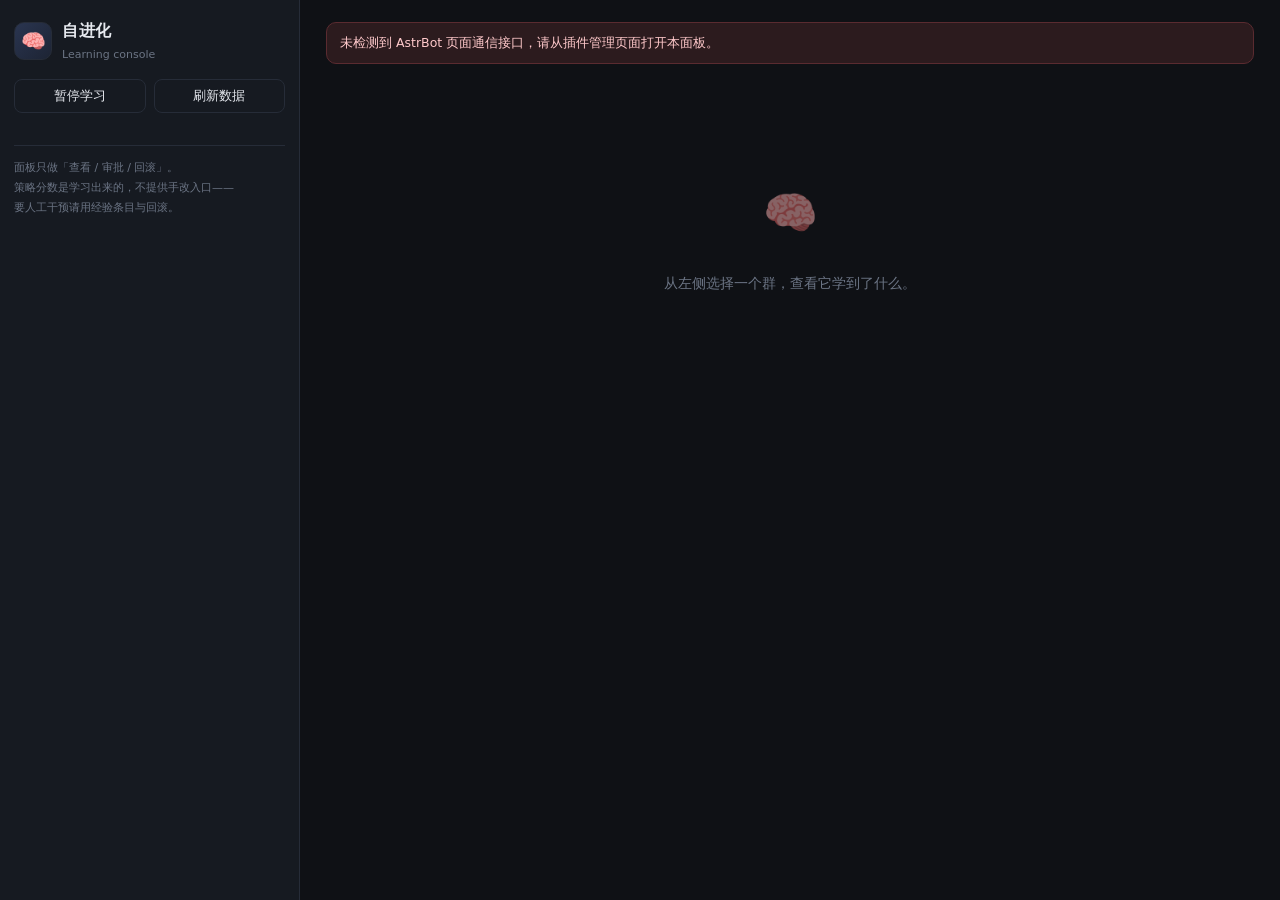
==== pages/settings/index.html @ d05d9d5a "feat(v0.3.0): 配置面板 —— 阶段三 把学习过程变成看得见、管得住的东西。五个页签： - 学到的倾向：每维度逐档分数条形图、被选中次数、当前档位、是否因证据不足回退   基线，并显示**" ====
<!DOCTYPE html>
<html lang="zh-CN">
<head>
  <meta charset="UTF-8">
  <meta name="viewport" content="width=device-width, initial-scale=1.0">
  <title>自进化 · 控制台</title>
  <link rel="stylesheet" href="style.css">
</head>
<body>
  <div class="app">
    <aside class="sidebar">
      <div class="brand">
        <div class="brand-mark">🧠</div>
        <div class="brand-text">
          <h1>自进化</h1>
          <p>Learning console <span id="versionBadge" class="badge" hidden></span></p>
        </div>
      </div>

      <div class="switch-row">
        <button id="btnPause" class="btn ghost wide">暂停学习</button>
        <button id="btnReload" class="btn ghost wide">刷新数据</button>
      </div>

      <div id="groupList" class="group-list"></div>
      <p class="sidebar-foot">
        面板只做「查看 / 审批 / 回滚」。<br>
        策略分数是学习出来的，不提供手改入口——<br>
        要人工干预请用经验条目与回滚。
      </p>
    </aside>

    <main class="main">
      <div id="error" class="alert error" hidden></div>
      <div id="content" class="content">
        <div class="placeholder">
          <div class="placeholder-icon">🧠</div>
          <p>从左侧选择一个群，查看它学到了什么。</p>
        </div>
      </div>
    </main>
  </div>
  <script src="app.js"></script>
</body>
</html>
---- pages/settings/style.css ----
/* 自进化 · 控制台样式
 * 暗色、低对比、信息密度优先：这个面板是用来「审阅学习结果」的，不是展示页。 */

:root {
  --bg: #0f1115;
  --bg-soft: #161a21;
  --bg-card: #1b202a;
  --line: #262c38;
  --fg: #e6e9ef;
  --fg-dim: #9aa4b2;
  --fg-faint: #6b7484;
  --accent: #6aa9ff;
  --ok: #48c78e;
  --warn: #f0a94c;
  --danger: #f2777a;
  --radius: 10px;
}

* { box-sizing: border-box; }

html, body {
  margin: 0;
  height: 100%;
  background: var(--bg);
  color: var(--fg);
  font: 14px/1.6 -apple-system, "Segoe UI", "Microsoft YaHei", system-ui, sans-serif;
}

.app { display: flex; height: 100vh; overflow: hidden; }

/* ---------------- 侧栏 ---------------- */
.sidebar {
  width: 300px;
  flex: 0 0 300px;
  background: var(--bg-soft);
  border-right: 1px solid var(--line);
  padding: 18px 14px;
  overflow-y: auto;
}

.brand { display: flex; gap: 10px; align-items: center; margin-bottom: 16px; }
.brand-mark {
  width: 38px; height: 38px; border-radius: 10px;
  display: grid; place-items: center; font-size: 20px;
  background: linear-gradient(135deg, #2a3550, #1d2434);
  border: 1px solid var(--line);
}
.brand-text h1 { margin: 0; font-size: 16px; letter-spacing: .5px; }
.brand-text p { margin: 2px 0 0; font-size: 11px; color: var(--fg-faint); }

.badge {
  display: inline-block; padding: 0 5px; border-radius: 4px;
  background: #223049; color: var(--accent); font-size: 10px;
}

.switch-row { display: flex; gap: 8px; margin-bottom: 14px; }

.group-list { display: flex; flex-direction: column; gap: 6px; }

.group-item {
  text-align: left; cursor: pointer;
  background: var(--bg-card); border: 1px solid var(--line);
  border-radius: var(--radius); padding: 10px 12px; color: var(--fg);
  transition: border-color .15s, background .15s;
}
.group-item:hover { border-color: #37415a; }
.group-item.active { border-color: var(--accent); background: #1d2739; }

.group-line { display: flex; align-items: center; gap: 8px; }
.group-id { font-weight: 600; font-size: 13px; }
.group-stats { display: flex; gap: 10px; margin-top: 4px; font-size: 11px; color: var(--fg-faint); }

.empty-hint { color: var(--fg-faint); font-size: 12px; white-space: pre-line; line-height: 1.8; }
.sidebar-foot {
  margin-top: 18px; padding-top: 12px; border-top: 1px solid var(--line);
  color: var(--fg-faint); font-size: 11px; line-height: 1.8;
}

/* ---------------- 主区 ---------------- */
.main { flex: 1; overflow-y: auto; padding: 22px 26px; }
.content { max-width: 980px; }

.placeholder { display: grid; place-items: center; gap: 10px; padding: 100px 0; color: var(--fg-faint); }
.placeholder-icon { font-size: 44px; opacity: .5; }

.panel-head {
  display: flex; align-items: flex-start; justify-content: space-between;
  gap: 16px; margin-bottom: 14px;
}
.panel-head h2 { margin: 0; font-size: 20px; }
.panel-head .sub { margin: 4px 0 0; color: var(--fg-dim); font-size: 12px; }

/* ---------------- 按钮 ---------------- */
.btn {
  cursor: pointer; border-radius: 8px; padding: 7px 13px; font-size: 13px;
  background: var(--bg-card); color: var(--fg); border: 1px solid var(--line);
  transition: border-color .15s, background .15s, opacity .15s;
}
.btn:hover:not(:disabled) { border-color: #3d4760; }
.btn:disabled { opacity: .5; cursor: not-allowed; }
.btn.primary { background: #22355a; border-color: #33507f; color: #cfe0ff; }
.btn.danger { color: var(--danger); }
.btn.tiny { padding: 3px 9px; font-size: 12px; border-radius: 6px; }
.btn.ghost { background: transparent; }
.btn.wide { flex: 1; }

/* ---------------- 提示条 ---------------- */
.alert {
  border-radius: var(--radius); padding: 10px 13px; font-size: 12.5px;
  margin-bottom: 14px; white-space: pre-line;
}
.alert.error { background: #2c1b1e; border: 1px solid #5a2b30; color: #ffc9cb; }
.alert.info { background: #1b2434; border: 1px solid #2c3d5a; color: #c4d6f2; }

/* ---------------- 标签页 ---------------- */
.tabs { display: flex; gap: 4px; border-bottom: 1px solid var(--line); margin-bottom: 14px; flex-wrap: wrap; }
.tab {
  cursor: pointer; background: transparent; border: 0; border-bottom: 2px solid transparent;
  color: var(--fg-dim); padding: 8px 12px; font-size: 13px;
}
.tab:hover { color: var(--fg); }
.tab.active { color: var(--fg); border-bottom-color: var(--accent); }
.tab-count {
  display: inline-block; margin-left: 6px; padding: 0 5px; border-radius: 8px;
  background: #2a3346; color: var(--fg-dim); font-size: 11px;
}

/* ---------------- 策略维度 ---------------- */
.dims { display: flex; flex-direction: column; gap: 16px; }
.dim { background: var(--bg-card); border: 1px solid var(--line); border-radius: var(--radius); padding: 12px 14px; }
.dim-head { display: flex; align-items: center; gap: 10px; margin-bottom: 10px; }
.cells { display: flex; flex-direction: column; gap: 5px; }
.cell { display: grid; grid-template-columns: 1fr; gap: 2px; }
.cell.weak { opacity: .45; }
.bar-wrap { height: 7px; background: #202634; border-radius: 4px; overflow: hidden; }
.bar { height: 100%; background: linear-gradient(90deg, #3f6ea8, var(--accent)); border-radius: 4px; }
.bar.neg { background: linear-gradient(90deg, #8a3f45, var(--danger)); }
.cell.chosen .bar-wrap { box-shadow: 0 0 0 1px var(--ok) inset; }
.cell-label { display: flex; justify-content: space-between; font-size: 11.5px; color: var(--fg-dim); }
.cell.chosen .cell-label { color: var(--ok); }
.cell.base .cell-label span:first-child::after { content: "（基线）"; color: var(--fg-faint); }
.cell-pulls { color: var(--fg-faint); }
.hint { margin: 10px 0 0; font-size: 11.5px; color: var(--fg-dim); }
.foot-note { color: var(--fg-faint); font-size: 11.5px; line-height: 1.8; }

/* ---------------- 卡片 ---------------- */
.card {
  background: var(--bg-card); border: 1px solid var(--line);
  border-radius: var(--radius); padding: 12px 14px; margin-bottom: 9px;
}
.card.dead { opacity: .55; }
.card.pending { border-color: #3a4a6b; }
.card-head { display: flex; align-items: center; gap: 8px; margin-bottom: 6px; flex-wrap: wrap; }
.card-body { margin: 0; font-size: 13.5px; }
.card-meta { margin: 4px 0 0; font-size: 11.5px; color: var(--fg-faint); }
.card-meta.dim { color: var(--fg-faint); opacity: .8; }
.grow { flex: 1; }
.row-actions { display: flex; gap: 8px; margin-bottom: 10px; }

.tag {
  display: inline-block; padding: 1px 7px; border-radius: 5px; font-size: 11px;
  background: #232b3a; color: var(--fg-dim);
}
.tag.ok { background: #1c3a2e; color: var(--ok); }
.tag.warn { background: #3a2f1c; color: var(--warn); }
.signal { font-size: 15px; }
.signal.pos { filter: none; }
.signal.neg { filter: none; }

@media (max-width: 760px) {
  .app { flex-direction: column; }
  .sidebar { width: 100%; flex: none; max-height: 44vh; }
}
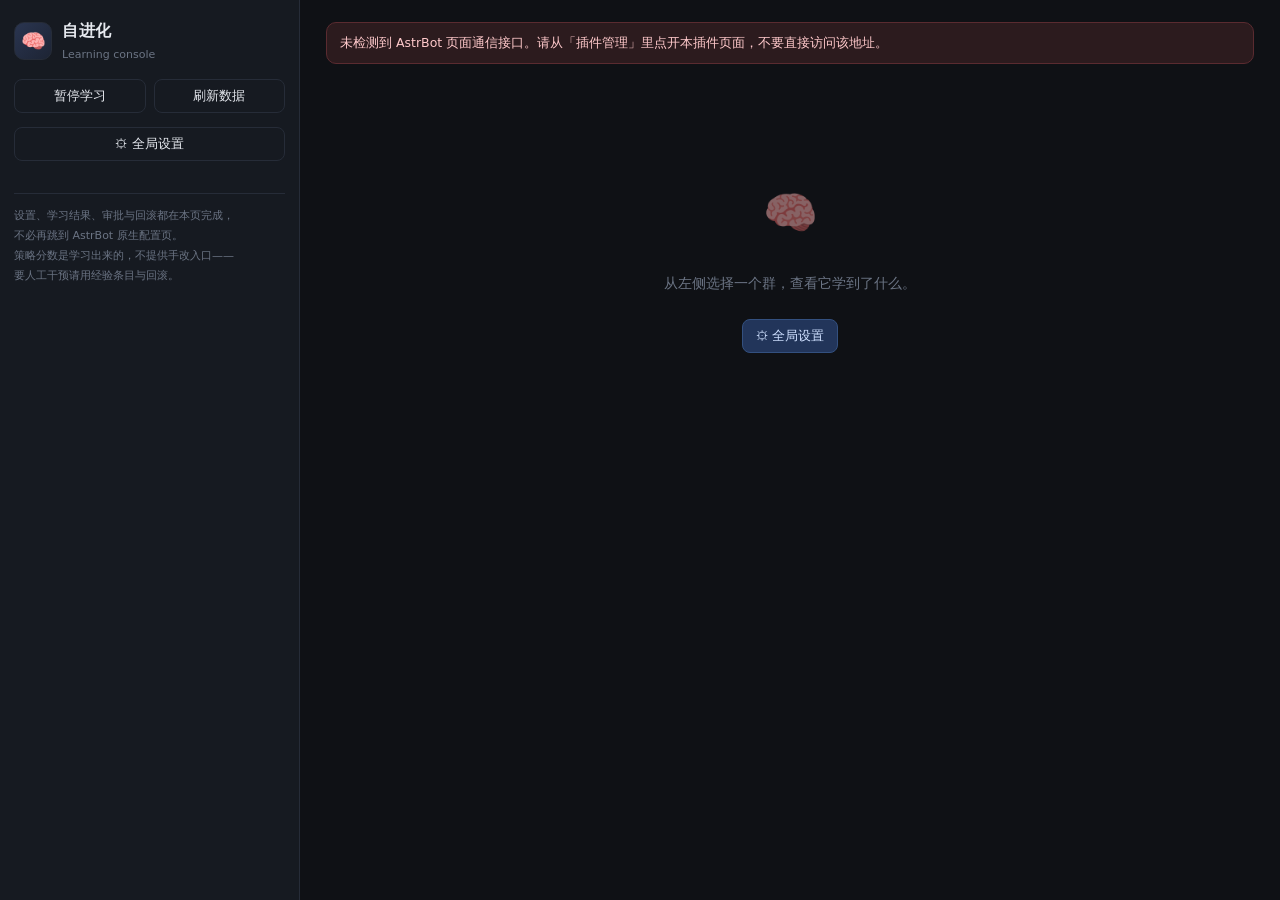
==== commit 90567edc: "feat(v0.4.0): 设置并入面板（不必再跳原生配置页）+ 注入预览 用户反馈：面板看学习结果、原生配置页改参数，来回跳很麻烦。  一、面板内「全局设置」 - 表单由 _conf_schema." ====
--- a/pages/settings/index.html
+++ b/pages/settings/index.html
@@ -21,10 +21,14 @@
         <button id="btnPause" class="btn ghost wide">暂停学习</button>
         <button id="btnReload" class="btn ghost wide">刷新数据</button>
       </div>
+      <div class="switch-row">
+        <button id="btnSettings" class="btn ghost wide">⚙ 全局设置</button>
+      </div>
 
       <div id="groupList" class="group-list"></div>
       <p class="sidebar-foot">
-        面板只做「查看 / 审批 / 回滚」。<br>
+        设置、学习结果、审批与回滚都在本页完成，<br>
+        不必再跳到 AstrBot 原生配置页。<br>
         策略分数是学习出来的，不提供手改入口——<br>
         要人工干预请用经验条目与回滚。
       </p>
--- a/pages/settings/style.css
+++ b/pages/settings/style.css
@@ -167,7 +167,56 @@
 .signal.pos { filter: none; }
 .signal.neg { filter: none; }
 
+/* ---------------- 全局设置表单 ---------------- */
+.preset-grid { display: grid; grid-template-columns: repeat(auto-fit, minmax(180px, 1fr)); gap: 9px; }
+.preset {
+  text-align: left; cursor: pointer; padding: 11px 13px; border-radius: 9px;
+  background: #18202e; border: 1px solid var(--line); color: var(--fg);
+  display: flex; flex-direction: column; gap: 4px; transition: .15s;
+}
+.preset:hover { border-color: #3d4760; transform: translateY(-1px); }
+.preset strong { font-size: 13.5px; }
+.preset span { font-size: 11.5px; color: var(--faint); line-height: 1.6; }
+
+.fields { display: flex; flex-direction: column; gap: 3px; }
+.field { padding: 9px 11px; border-radius: 8px; border: 1px solid transparent; }
+.field.dirty { background: #1b2434; border-color: #33507f; }
+.field-head { display: flex; align-items: center; gap: 8px; flex-wrap: wrap; }
+.field-head strong { font-size: 13.5px; }
+.field-head .key {
+  font-size: 11px; background: #1e2634; border: 1px solid var(--line);
+  color: var(--faint); padding: 0 5px; border-radius: 4px;
+}
+.field-input { margin-top: 6px; }
+.input {
+  width: 100%; max-width: 320px; background: #10161f; color: var(--fg);
+  border: 1px solid var(--line); border-radius: 7px; padding: 6px 9px; font-size: 13px;
+  font-family: inherit;
+}
+.input:focus { outline: none; border-color: var(--accent); }
+select.input { cursor: pointer; }
+.switch { display: inline-flex; align-items: center; gap: 8px; cursor: pointer; font-size: 13px; }
+.switch input { width: 16px; height: 16px; accent-color: var(--accent); cursor: pointer; }
+
+.sticky-actions {
+  position: sticky; bottom: 0; display: flex; align-items: center; gap: 9px;
+  margin-top: 14px; padding: 11px 13px; border-radius: 10px;
+  background: rgba(15, 20, 28, .94); border: 1px solid var(--line);
+  backdrop-filter: blur(8px);
+}
+
+/* ---------------- 注入预览 ---------------- */
+.preview-controls { display: flex; gap: 8px; margin: 10px 0; flex-wrap: wrap; }
+.preview-controls .input { max-width: 220px; }
+.preview-box {
+  background: #0e141d; border: 1px solid var(--line); border-radius: 8px;
+  padding: 12px; margin: 10px 0 0; font-size: 12.5px; line-height: 1.75;
+  white-space: pre-wrap; word-break: break-word; color: #c9d8ef;
+  max-height: 320px; overflow-y: auto;
+}
+
 @media (max-width: 760px) {
   .app { flex-direction: column; }
   .sidebar { width: 100%; flex: none; max-height: 44vh; }
-}
+  .input { max-width: 100%; }
+}
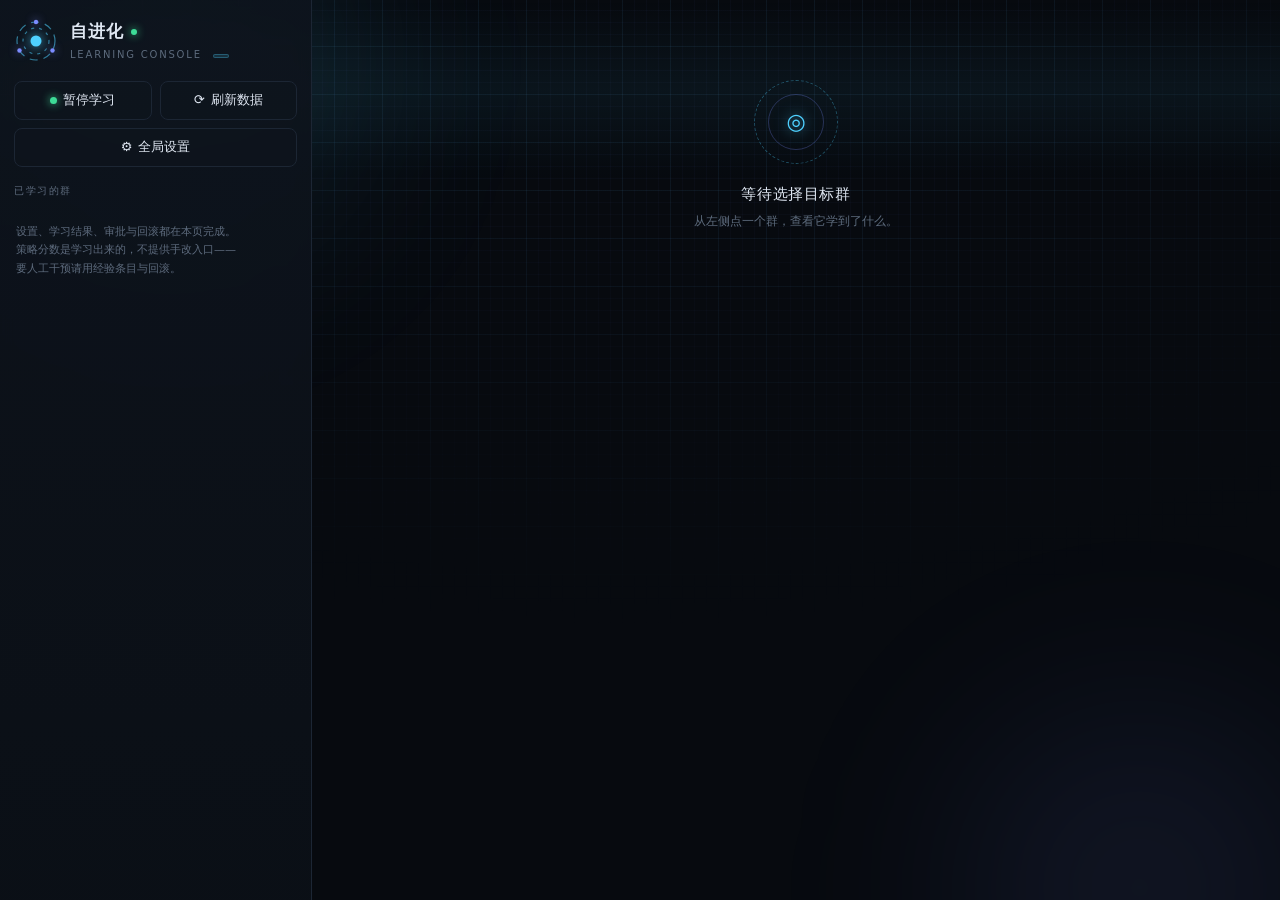
==== commit 541bfff5: "feat(v0.7.0): 面板重做（科技感 + 动效 + 可拖滑杆）；每群可单独设人设 一、面板视觉重做  原来的面板是"能用但很素"的暗色列表。这次换成深空 + 冷光的取向：  - 背景网格（双档" ====
--- a/pages/settings/index.html
+++ b/pages/settings/index.html
@@ -7,28 +7,51 @@
   <link rel="stylesheet" href="style.css">
 </head>
 <body>
+  <!-- 视觉层：网格 + 光晕 + 扫描线，纯装饰，不接收事件 -->
+  <div class="fx" aria-hidden="true">
+    <div class="fx-grid"></div>
+    <div class="fx-glow fx-glow-a"></div>
+    <div class="fx-glow fx-glow-b"></div>
+    <div class="fx-scan"></div>
+  </div>
+
   <div class="app">
     <aside class="sidebar">
       <div class="brand">
-        <div class="brand-mark">🧠</div>
+        <div class="brand-mark" aria-hidden="true">
+          <svg viewBox="0 0 44 44" width="44" height="44">
+            <circle class="ring ring-out" cx="22" cy="22" r="19" />
+            <circle class="ring ring-mid" cx="22" cy="22" r="13" />
+            <circle class="core" cx="22" cy="22" r="5.5" />
+            <circle class="node n1" cx="22" cy="3" r="2.2" />
+            <circle class="node n2" cx="38.5" cy="31.5" r="2.2" />
+            <circle class="node n3" cx="5.5" cy="31.5" r="2.2" />
+          </svg>
+        </div>
         <div class="brand-text">
-          <h1>自进化</h1>
-          <p>Learning console <span id="versionBadge" class="badge" hidden></span></p>
+          <h1>自进化<span class="brand-dot"></span></h1>
+          <p>LEARNING CONSOLE <span id="versionBadge" class="badge" hidden></span></p>
         </div>
       </div>
 
-      <div class="switch-row">
-        <button id="btnPause" class="btn ghost wide">暂停学习</button>
-        <button id="btnReload" class="btn ghost wide">刷新数据</button>
+      <div class="ctrl-row">
+        <button id="btnPause" class="btn ghost wide">
+          <span class="btn-dot"></span><span class="btn-label">暂停学习</span>
+        </button>
+        <button id="btnReload" class="btn ghost wide">
+          <span class="btn-ico">⟳</span><span class="btn-label">刷新数据</span>
+        </button>
       </div>
-      <div class="switch-row">
-        <button id="btnSettings" class="btn ghost wide">⚙ 全局设置</button>
+      <div class="ctrl-row">
+        <button id="btnSettings" class="btn ghost wide">
+          <span class="btn-ico">⚙</span><span class="btn-label">全局设置</span>
+        </button>
       </div>
 
+      <div class="side-label">已学习的群</div>
       <div id="groupList" class="group-list"></div>
       <p class="sidebar-foot">
-        设置、学习结果、审批与回滚都在本页完成，<br>
-        不必再跳到 AstrBot 原生配置页。<br>
+        设置、学习结果、审批与回滚都在本页完成。<br>
         策略分数是学习出来的，不提供手改入口——<br>
         要人工干预请用经验条目与回滚。
       </p>
@@ -38,8 +61,13 @@
       <div id="error" class="alert error" hidden></div>
       <div id="content" class="content">
         <div class="placeholder">
-          <div class="placeholder-icon">🧠</div>
-          <p>从左侧选择一个群，查看它学到了什么。</p>
+          <div class="placeholder-mark" aria-hidden="true">
+            <span class="pm-ring"></span>
+            <span class="pm-ring pm-ring-2"></span>
+            <span class="pm-core">◎</span>
+          </div>
+          <p class="placeholder-title">等待选择目标群</p>
+          <p class="placeholder-hint">从左侧点一个群，查看它学到了什么。</p>
         </div>
       </div>
     </main>
--- a/pages/settings/style.css
+++ b/pages/settings/style.css
@@ -1,19 +1,35 @@
 /* 自进化 · 控制台样式
- * 暗色、低对比、信息密度优先：这个面板是用来「审阅学习结果」的，不是展示页。 */
+ *
+ * 视觉取向：深空 + 冷光。面板用来审阅学习结果，所以信息密度优先，
+ * 装饰只做「氛围」——网格、光晕、扫描线都是纯 CSS，且全部可被
+ * prefers-reduced-motion 关掉。
+ *
+ * 兼容性：AstrBot 的面板跑在受限 iframe 里，不使用任何需要宿主授权的特性，
+ * 也不依赖外部字体/图片（离线可用）。 */
 
 :root {
-  --bg: #0f1115;
-  --bg-soft: #161a21;
-  --bg-card: #1b202a;
-  --line: #262c38;
-  --fg: #e6e9ef;
-  --fg-dim: #9aa4b2;
-  --fg-faint: #6b7484;
-  --accent: #6aa9ff;
-  --ok: #48c78e;
-  --warn: #f0a94c;
-  --danger: #f2777a;
-  --radius: 10px;
+  --bg: #070a0f;
+  --bg-soft: #0b1017;
+  --bg-card: #0e141d;
+  --bg-card-2: #121a25;
+  --line: #1c2634;
+  --line-soft: #16202c;
+  --fg: #dfe7f2;
+  --fg-dim: #8b9aad;
+  --fg-faint: #5d6b7d;
+
+  --accent: #4fd1ff;
+  --accent-2: #7c8cff;
+  --accent-dim: rgba(79, 209, 255, 0.14);
+  --ok: #3ddc97;
+  --warn: #ffb454;
+  --danger: #ff6b81;
+
+  --radius: 12px;
+  --radius-sm: 8px;
+  --shadow: 0 10px 30px rgba(0, 0, 0, 0.45);
+  --glow: 0 0 0 1px rgba(79, 209, 255, 0.18), 0 0 26px rgba(79, 209, 255, 0.10);
+  --ease: cubic-bezier(0.22, 0.61, 0.36, 1);
 }
 
 * { box-sizing: border-box; }
@@ -24,199 +40,940 @@
   background: var(--bg);
   color: var(--fg);
   font: 14px/1.6 -apple-system, "Segoe UI", "Microsoft YaHei", system-ui, sans-serif;
-}
-
-.app { display: flex; height: 100vh; overflow: hidden; }
-
-/* ---------------- 侧栏 ---------------- */
+  -webkit-font-smoothing: antialiased;
+}
+
+/* ============================ 氛围层 ============================ */
+
+.fx {
+  position: fixed;
+  inset: 0;
+  pointer-events: none;
+  z-index: 0;
+  overflow: hidden;
+}
+
+/* 网格：两档网格叠加，营造纵深 */
+.fx-grid {
+  position: absolute;
+  inset: -2px;
+  background-image:
+    linear-gradient(rgba(79, 209, 255, 0.045) 1px, transparent 1px),
+    linear-gradient(90deg, rgba(79, 209, 255, 0.045) 1px, transparent 1px),
+    linear-gradient(rgba(124, 140, 255, 0.03) 1px, transparent 1px),
+    linear-gradient(90deg, rgba(124, 140, 255, 0.03) 1px, transparent 1px);
+  background-size: 48px 48px, 48px 48px, 12px 12px, 12px 12px;
+  mask-image: radial-gradient(ellipse 90% 70% at 50% 0%, #000 30%, transparent 100%);
+  -webkit-mask-image: radial-gradient(ellipse 90% 70% at 50% 0%, #000 30%, transparent 100%);
+}
+
+/* 两团缓慢呼吸的光晕 */
+.fx-glow {
+  position: absolute;
+  width: 46vw;
+  height: 46vw;
+  border-radius: 50%;
+  filter: blur(90px);
+  opacity: 0.5;
+  will-change: transform, opacity;
+}
+.fx-glow-a {
+  top: -18vw; left: -10vw;
+  background: radial-gradient(circle, rgba(79, 209, 255, 0.30), transparent 65%);
+  animation: drift-a 24s ease-in-out infinite alternate;
+}
+.fx-glow-b {
+  bottom: -22vw; right: -12vw;
+  background: radial-gradient(circle, rgba(124, 140, 255, 0.26), transparent 65%);
+  animation: drift-b 30s ease-in-out infinite alternate;
+}
+
+@keyframes drift-a {
+  from { transform: translate3d(0, 0, 0) scale(1); opacity: 0.42; }
+  to   { transform: translate3d(3vw, 4vh, 0) scale(1.12); opacity: 0.6; }
+}
+@keyframes drift-b {
+  from { transform: translate3d(0, 0, 0) scale(1.06); opacity: 0.36; }
+  to   { transform: translate3d(-3vw, -5vh, 0) scale(1); opacity: 0.55; }
+}
+
+/* 扫描线：一条自上而下循环的光带 */
+.fx-scan {
+  position: absolute;
+  left: 0; right: 0;
+  height: 180px;
+  background: linear-gradient(180deg,
+    transparent, rgba(79, 209, 255, 0.055), transparent);
+  animation: scan 9s linear infinite;
+}
+@keyframes scan {
+  0%   { transform: translateY(-200px); opacity: 0; }
+  12%  { opacity: 1; }
+  88%  { opacity: 1; }
+  100% { transform: translateY(105vh); opacity: 0; }
+}
+
+.app {
+  position: relative;
+  z-index: 1;
+  display: flex;
+  height: 100vh;
+  overflow: hidden;
+}
+
+/* ============================ 侧栏 ============================ */
+
 .sidebar {
-  width: 300px;
-  flex: 0 0 300px;
-  background: var(--bg-soft);
+  width: 312px;
+  flex: 0 0 312px;
+  background: linear-gradient(180deg, rgba(14, 20, 29, 0.92), rgba(11, 16, 23, 0.96));
+  backdrop-filter: blur(8px);
   border-right: 1px solid var(--line);
   padding: 18px 14px;
   overflow-y: auto;
 }
 
-.brand { display: flex; gap: 10px; align-items: center; margin-bottom: 16px; }
-.brand-mark {
-  width: 38px; height: 38px; border-radius: 10px;
-  display: grid; place-items: center; font-size: 20px;
-  background: linear-gradient(135deg, #2a3550, #1d2434);
-  border: 1px solid var(--line);
-}
-.brand-text h1 { margin: 0; font-size: 16px; letter-spacing: .5px; }
-.brand-text p { margin: 2px 0 0; font-size: 11px; color: var(--fg-faint); }
+.brand { display: flex; align-items: center; gap: 12px; margin-bottom: 18px; }
+
+.brand-mark { flex: 0 0 44px; line-height: 0; }
+.brand-mark svg { display: block; overflow: visible; }
+
+.brand-mark .ring {
+  fill: none;
+  stroke: var(--accent);
+  stroke-width: 1.2;
+  opacity: 0.55;
+  transform-origin: 22px 22px;
+}
+.ring-out {
+  stroke-dasharray: 8 6;
+  animation: spin 18s linear infinite;
+}
+.ring-mid {
+  stroke: var(--accent-2);
+  stroke-dasharray: 3 5;
+  opacity: 0.5;
+  animation: spin-rev 12s linear infinite;
+}
+.brand-mark .core {
+  fill: var(--accent);
+  filter: drop-shadow(0 0 6px rgba(79, 209, 255, 0.85));
+  animation: core-pulse 2.6s ease-in-out infinite;
+}
+.brand-mark .node {
+  fill: var(--accent-2);
+  filter: drop-shadow(0 0 4px rgba(124, 140, 255, 0.9));
+}
+.brand-mark .n1 { animation: node-a 6s ease-in-out infinite; }
+.brand-mark .n2 { animation: node-b 7s ease-in-out infinite; }
+.brand-mark .n3 { animation: node-c 8s ease-in-out infinite; }
+
+@keyframes spin { to { transform: rotate(360deg); } }
+@keyframes spin-rev { to { transform: rotate(-360deg); } }
+@keyframes core-pulse {
+  0%, 100% { opacity: 0.75; transform: scale(0.9); transform-origin: 22px 22px; }
+  50%      { opacity: 1;    transform: scale(1.08); transform-origin: 22px 22px; }
+}
+@keyframes node-a { 0%,100% { opacity: .5 } 50% { opacity: 1 } }
+@keyframes node-b { 0%,100% { opacity: .35 } 50% { opacity: .95 } }
+@keyframes node-c { 0%,100% { opacity: .6 } 50% { opacity: .3 } }
+
+.brand-text h1 {
+  margin: 0;
+  font-size: 17px;
+  letter-spacing: 0.06em;
+  font-weight: 600;
+  display: flex;
+  align-items: center;
+  gap: 7px;
+}
+.brand-dot {
+  width: 6px; height: 6px;
+  border-radius: 50%;
+  background: var(--ok);
+  box-shadow: 0 0 8px var(--ok);
+  animation: core-pulse 2s ease-in-out infinite;
+}
+.brand-text p {
+  margin: 2px 0 0;
+  font-size: 10px;
+  letter-spacing: 0.18em;
+  color: var(--fg-faint);
+  text-transform: uppercase;
+}
 
 .badge {
-  display: inline-block; padding: 0 5px; border-radius: 4px;
-  background: #223049; color: var(--accent); font-size: 10px;
-}
-
-.switch-row { display: flex; gap: 8px; margin-bottom: 14px; }
-
-.group-list { display: flex; flex-direction: column; gap: 6px; }
+  display: inline-block;
+  margin-left: 6px;
+  padding: 1px 7px;
+  border-radius: 999px;
+  font-size: 10px;
+  letter-spacing: 0.04em;
+  color: var(--accent);
+  background: var(--accent-dim);
+  border: 1px solid rgba(79, 209, 255, 0.28);
+}
+
+.ctrl-row { display: flex; gap: 8px; margin-bottom: 8px; }
+
+/* ============================ 按钮 ============================ */
+
+.btn {
+  position: relative;
+  font: inherit;
+  font-size: 13px;
+  padding: 8px 14px;
+  border-radius: var(--radius-sm);
+  border: 1px solid var(--line);
+  background: var(--bg-card);
+  color: var(--fg);
+  cursor: pointer;
+  display: inline-flex;
+  align-items: center;
+  justify-content: center;
+  gap: 6px;
+  overflow: hidden;
+  transition: border-color 0.18s var(--ease), background 0.18s var(--ease),
+              transform 0.12s var(--ease), box-shadow 0.18s var(--ease);
+}
+.btn.wide { width: 100%; }
+
+/* 悬停时从左侧扫过的高光 */
+.btn::after {
+  content: "";
+  position: absolute;
+  inset: 0;
+  background: linear-gradient(90deg, transparent, rgba(79, 209, 255, 0.16), transparent);
+  transform: translateX(-110%);
+  transition: transform 0.45s var(--ease);
+}
+.btn:hover {
+  border-color: rgba(79, 209, 255, 0.42);
+  background: var(--bg-card-2);
+  box-shadow: 0 0 18px rgba(79, 209, 255, 0.12);
+}
+.btn:hover::after { transform: translateX(110%); }
+.btn:active { transform: translateY(1px) scale(0.995); }
+.btn:focus-visible { outline: 2px solid rgba(79, 209, 255, 0.6); outline-offset: 2px; }
+.btn:disabled { opacity: 0.45; cursor: not-allowed; }
+.btn:disabled::after { display: none; }
+
+.btn.ghost { background: rgba(14, 20, 29, 0.6); }
+.btn.primary {
+  border-color: rgba(79, 209, 255, 0.5);
+  background: linear-gradient(180deg, rgba(79, 209, 255, 0.18), rgba(79, 209, 255, 0.08));
+  color: #eaf7ff;
+}
+.btn.danger { border-color: rgba(255, 107, 129, 0.45); color: #ffd7dd; }
+.btn.danger:hover { border-color: rgba(255, 107, 129, 0.7); box-shadow: 0 0 18px rgba(255, 107, 129, 0.16); }
+
+/* 忙碌态：按钮内旋转的小圈 */
+.btn.busy { pointer-events: none; opacity: 0.75; }
+.btn.busy .btn-ico {
+  display: inline-block;
+  animation: spin 0.9s linear infinite;
+}
+
+.btn-dot {
+  width: 7px; height: 7px;
+  border-radius: 50%;
+  background: var(--ok);
+  box-shadow: 0 0 8px var(--ok);
+  flex: 0 0 auto;
+}
+.btn.paused .btn-dot { background: var(--warn); box-shadow: 0 0 8px var(--warn); }
+.btn.paused .btn-label { color: var(--warn); }
+
+/* ============================ 群列表 ============================ */
+
+.side-label {
+  margin: 16px 0 8px;
+  font-size: 10px;
+  letter-spacing: 0.16em;
+  text-transform: uppercase;
+  color: var(--fg-faint);
+}
+
+.group-list { display: flex; flex-direction: column; gap: 8px; }
 
 .group-item {
-  text-align: left; cursor: pointer;
-  background: var(--bg-card); border: 1px solid var(--line);
-  border-radius: var(--radius); padding: 10px 12px; color: var(--fg);
-  transition: border-color .15s, background .15s;
-}
-.group-item:hover { border-color: #37415a; }
-.group-item.active { border-color: var(--accent); background: #1d2739; }
-
-.group-line { display: flex; align-items: center; gap: 8px; }
-.group-id { font-weight: 600; font-size: 13px; }
-.group-stats { display: flex; gap: 10px; margin-top: 4px; font-size: 11px; color: var(--fg-faint); }
-
-.empty-hint { color: var(--fg-faint); font-size: 12px; white-space: pre-line; line-height: 1.8; }
+  position: relative;
+  display: flex;
+  align-items: stretch;
+  gap: 4px;
+  border-radius: var(--radius-sm);
+  border: 1px solid var(--line);
+  background: rgba(14, 20, 29, 0.72);
+  overflow: hidden;
+  transition: border-color 0.18s var(--ease), transform 0.14s var(--ease),
+              box-shadow 0.2s var(--ease);
+  animation: rise 0.32s var(--ease) both;
+}
+.group-item:hover {
+  border-color: rgba(79, 209, 255, 0.38);
+  transform: translateX(2px);
+  box-shadow: 0 4px 18px rgba(0, 0, 0, 0.35);
+}
+/* 当前选中：左侧一条发光竖线 + 底色 */
+.group-item.active {
+  border-color: rgba(79, 209, 255, 0.55);
+  background: linear-gradient(90deg, rgba(79, 209, 255, 0.12), rgba(14, 20, 29, 0.8));
+}
+.group-item.active::before {
+  content: "";
+  position: absolute;
+  left: 0; top: 0; bottom: 0;
+  width: 2px;
+  background: linear-gradient(180deg, transparent, var(--accent), transparent);
+  animation: bar-breathe 2.4s ease-in-out infinite;
+}
+@keyframes bar-breathe { 0%,100% { opacity: .5 } 50% { opacity: 1 } }
+
+@keyframes rise {
+  from { opacity: 0; transform: translateY(6px); }
+  to   { opacity: 1; transform: translateY(0); }
+}
+
+.group-main {
+  flex: 1;
+  min-width: 0;
+  text-align: left;
+  font: inherit;
+  color: inherit;
+  background: none;
+  border: 0;
+  padding: 10px 12px;
+  cursor: pointer;
+  display: flex;
+  flex-direction: column;
+  gap: 3px;
+}
+.group-id {
+  font-size: 13px;
+  letter-spacing: 0.02em;
+  color: var(--fg);
+  font-variant-numeric: tabular-nums;
+}
+.group-meta { font-size: 11px; color: var(--fg-dim); }
+
+.group-line {
+  display: flex;
+  align-items: center;
+  gap: 6px;
+  min-width: 0;
+}
+.group-stats {
+  display: flex;
+  gap: 10px;
+  font-size: 11px;
+  color: var(--fg-dim);
+  font-variant-numeric: tabular-nums;
+}
+.empty-hint {
+  margin: 10px 2px;
+  font-size: 12px;
+  line-height: 1.7;
+  color: var(--fg-faint);
+  white-space: pre-wrap;
+}
+
+.group-del {
+  flex: 0 0 auto;
+  width: 30px;
+  border: 0;
+  background: none;
+  color: var(--fg-faint);
+  font-size: 13px;
+  cursor: pointer;
+  transition: color 0.16s var(--ease), background 0.16s var(--ease);
+}
+.group-del:hover { color: var(--danger); background: rgba(255, 107, 129, 0.1); }
+.group-del:focus-visible { outline: 2px solid rgba(255, 107, 129, 0.6); outline-offset: -2px; }
+
 .sidebar-foot {
-  margin-top: 18px; padding-top: 12px; border-top: 1px solid var(--line);
-  color: var(--fg-faint); font-size: 11px; line-height: 1.8;
-}
-
-/* ---------------- 主区 ---------------- */
-.main { flex: 1; overflow-y: auto; padding: 22px 26px; }
-.content { max-width: 980px; }
-
-.placeholder { display: grid; place-items: center; gap: 10px; padding: 100px 0; color: var(--fg-faint); }
-.placeholder-icon { font-size: 44px; opacity: .5; }
-
+  margin: 16px 2px 0;
+  font-size: 11px;
+  line-height: 1.7;
+  color: var(--fg-faint);
+}
+
+/* ============================ 主区 ============================ */
+
+.main {
+  flex: 1;
+  min-width: 0;
+  display: flex;
+  flex-direction: column;
+  overflow: hidden;
+}
+
+.content {
+  flex: 1;
+  overflow-y: auto;
+  padding: 20px 22px 40px;
+}
+
+.placeholder { padding: 60px 0; text-align: center; }
+.placeholder-mark {
+  position: relative;
+  width: 84px; height: 84px;
+  margin: 0 auto 18px;
+  display: grid;
+  place-items: center;
+}
+.pm-ring {
+  position: absolute;
+  inset: 0;
+  border-radius: 50%;
+  border: 1px dashed rgba(79, 209, 255, 0.35);
+  animation: spin 22s linear infinite;
+}
+.pm-ring-2 {
+  inset: 14px;
+  border-style: solid;
+  border-color: rgba(124, 140, 255, 0.28);
+  animation: spin-rev 16s linear infinite;
+}
+.pm-core {
+  font-size: 22px;
+  color: var(--accent);
+  text-shadow: 0 0 14px rgba(79, 209, 255, 0.7);
+  animation: core-pulse 2.8s ease-in-out infinite;
+}
+.placeholder-title { margin: 0; font-size: 15px; color: var(--fg); letter-spacing: 0.04em; }
+.placeholder-hint { margin: 6px 0 0; font-size: 12px; color: var(--fg-faint); }
+
+/* 面板标题 */
 .panel-head {
-  display: flex; align-items: flex-start; justify-content: space-between;
-  gap: 16px; margin-bottom: 14px;
-}
-.panel-head h2 { margin: 0; font-size: 20px; }
-.panel-head .sub { margin: 4px 0 0; color: var(--fg-dim); font-size: 12px; }
-
-/* ---------------- 按钮 ---------------- */
-.btn {
-  cursor: pointer; border-radius: 8px; padding: 7px 13px; font-size: 13px;
-  background: var(--bg-card); color: var(--fg); border: 1px solid var(--line);
-  transition: border-color .15s, background .15s, opacity .15s;
-}
-.btn:hover:not(:disabled) { border-color: #3d4760; }
-.btn:disabled { opacity: .5; cursor: not-allowed; }
-.btn.primary { background: #22355a; border-color: #33507f; color: #cfe0ff; }
-.btn.danger { color: var(--danger); }
-.btn.tiny { padding: 3px 9px; font-size: 12px; border-radius: 6px; }
-.btn.ghost { background: transparent; }
-.btn.wide { flex: 1; }
-
-/* ---------------- 提示条 ---------------- */
+  display: flex;
+  align-items: flex-start;
+  justify-content: space-between;
+  gap: 14px;
+  padding-bottom: 14px;
+  margin-bottom: 16px;
+  border-bottom: 1px solid var(--line-soft);
+  animation: rise 0.3s var(--ease) both;
+}
+.panel-head h2 {
+  margin: 0;
+  font-size: 17px;
+  letter-spacing: 0.04em;
+  font-variant-numeric: tabular-nums;
+}
+.panel-head .sub { margin: 4px 0 0; font-size: 12px; color: var(--fg-dim); }
+
+/* 统计卡 */
+.stat-grid {
+  display: grid;
+  grid-template-columns: repeat(auto-fit, minmax(140px, 1fr));
+  gap: 10px;
+  margin-bottom: 16px;
+}
+.stat {
+  position: relative;
+  padding: 12px 14px;
+  border-radius: var(--radius);
+  border: 1px solid var(--line);
+  background: linear-gradient(160deg, rgba(18, 26, 37, 0.9), rgba(14, 20, 29, 0.75));
+  overflow: hidden;
+  animation: rise 0.34s var(--ease) both;
+}
+.stat::before {
+  content: "";
+  position: absolute;
+  top: 0; left: 0; right: 0;
+  height: 1px;
+  background: linear-gradient(90deg, transparent, rgba(79, 209, 255, 0.5), transparent);
+  opacity: 0.7;
+}
+.stat-value {
+  font-size: 22px;
+  font-weight: 600;
+  letter-spacing: 0.02em;
+  font-variant-numeric: tabular-nums;
+  color: var(--fg);
+}
+.stat-label { margin-top: 2px; font-size: 11px; color: var(--fg-dim); }
+
+/* 标签页 */
+.tabs { display: flex; gap: 6px; flex-wrap: wrap; margin-bottom: 14px; }
+.tab {
+  font: inherit;
+  font-size: 13px;
+  padding: 6px 12px;
+  border-radius: 999px;
+  border: 1px solid var(--line);
+  background: rgba(14, 20, 29, 0.6);
+  color: var(--fg-dim);
+  cursor: pointer;
+  transition: all 0.18s var(--ease);
+}
+.tab:hover { color: var(--fg); border-color: rgba(79, 209, 255, 0.34); }
+.tab.active {
+  color: #eaf7ff;
+  border-color: rgba(79, 209, 255, 0.5);
+  background: linear-gradient(180deg, rgba(79, 209, 255, 0.18), rgba(79, 209, 255, 0.06));
+  box-shadow: 0 0 16px rgba(79, 209, 255, 0.12);
+}
+
+/* 卡片 / 行 */
+.card {
+  border: 1px solid var(--line);
+  border-radius: var(--radius);
+  background: rgba(14, 20, 29, 0.72);
+  padding: 12px 14px;
+  margin-bottom: 8px;
+  animation: rise 0.3s var(--ease) both;
+  transition: border-color 0.18s var(--ease), box-shadow 0.18s var(--ease);
+}
+.card:hover { border-color: rgba(79, 209, 255, 0.3); box-shadow: 0 4px 20px rgba(0, 0, 0, 0.3); }
+
+.row { display: flex; align-items: center; gap: 10px; }
+.row-between { display: flex; align-items: center; justify-content: space-between; gap: 10px; }
+.spacer { flex: 1; }
+.dim { color: var(--fg-dim); }
+.faint { color: var(--fg-faint); }
+.mono { font-variant-numeric: tabular-nums; }
+.muted-sm { font-size: 11px; color: var(--fg-faint); }
+
+.tag {
+  display: inline-block;
+  padding: 1px 8px;
+  border-radius: 999px;
+  font-size: 11px;
+  border: 1px solid var(--line);
+  background: rgba(14, 20, 29, 0.7);
+  color: var(--fg-dim);
+}
+.tag.ok { color: var(--ok); border-color: rgba(61, 220, 151, 0.4); }
+.tag.warn { color: var(--warn); border-color: rgba(255, 180, 84, 0.4); }
+.tag.danger { color: var(--danger); border-color: rgba(255, 107, 129, 0.4); }
+.tag.info { color: var(--accent); border-color: rgba(79, 209, 255, 0.4); }
+
+/* 提示条 */
 .alert {
-  border-radius: var(--radius); padding: 10px 13px; font-size: 12.5px;
-  margin-bottom: 14px; white-space: pre-line;
-}
-.alert.error { background: #2c1b1e; border: 1px solid #5a2b30; color: #ffc9cb; }
-.alert.info { background: #1b2434; border: 1px solid #2c3d5a; color: #c4d6f2; }
-
-/* ---------------- 标签页 ---------------- */
-.tabs { display: flex; gap: 4px; border-bottom: 1px solid var(--line); margin-bottom: 14px; flex-wrap: wrap; }
-.tab {
-  cursor: pointer; background: transparent; border: 0; border-bottom: 2px solid transparent;
-  color: var(--fg-dim); padding: 8px 12px; font-size: 13px;
-}
-.tab:hover { color: var(--fg); }
-.tab.active { color: var(--fg); border-bottom-color: var(--accent); }
+  margin: 0 22px 12px;
+  padding: 10px 14px;
+  border-radius: var(--radius-sm);
+  font-size: 12.5px;
+  border: 1px solid var(--line);
+  background: var(--bg-card);
+  animation: rise 0.24s var(--ease) both;
+}
+.alert.error {
+  border-color: rgba(255, 107, 129, 0.45);
+  background: rgba(255, 107, 129, 0.08);
+  color: #ffd7dd;
+}
+.alert.info {
+  border-color: rgba(79, 209, 255, 0.35);
+  background: rgba(79, 209, 255, 0.07);
+  color: #d7f1ff;
+}
+.alert.ok {
+  border-color: rgba(61, 220, 151, 0.4);
+  background: rgba(61, 220, 151, 0.08);
+  color: #cdfbe7;
+}
+/* 反思结果这类长文本要能换行显示 */
+.alert { white-space: pre-wrap; word-break: break-word; }
+
+/* 滚动条 */
+.content::-webkit-scrollbar,
+.sidebar::-webkit-scrollbar { width: 9px; }
+.content::-webkit-scrollbar-thumb,
+.sidebar::-webkit-scrollbar-thumb {
+  background: #1e2836;
+  border-radius: 99px;
+  border: 2px solid transparent;
+  background-clip: content-box;
+}
+.content::-webkit-scrollbar-thumb:hover,
+.sidebar::-webkit-scrollbar-thumb:hover { background: #2a3648; background-clip: content-box; }
+
+/* ============================ 概览 / 统计块 ============================ */
+.overview-wrap { display: flex; flex-direction: column; gap: 14px; }
+
+.tiles {
+  display: grid;
+  grid-template-columns: repeat(auto-fit, minmax(160px, 1fr));
+  gap: 10px;
+}
+.tile {
+  position: relative;
+  padding: 14px;
+  border-radius: var(--radius);
+  border: 1px solid var(--line);
+  background: linear-gradient(160deg, rgba(18, 26, 37, 0.92), rgba(14, 20, 29, 0.7));
+  overflow: hidden;
+  animation: rise 0.34s var(--ease) both;
+}
+/* 悬停时底部一条流动的光 */
+.tile::after {
+  content: "";
+  position: absolute;
+  left: -40%; bottom: 0;
+  width: 40%; height: 1px;
+  background: linear-gradient(90deg, transparent, var(--accent), transparent);
+  transition: none;
+}
+.tile:hover::after { animation: flow 1.1s var(--ease); }
+@keyframes flow {
+  from { left: -40%; }
+  to   { left: 100%; }
+}
+.tile-value {
+  font-size: 26px;
+  font-weight: 600;
+  font-variant-numeric: tabular-nums;
+  letter-spacing: 0.02em;
+}
+.tile-label { margin-top: 2px; font-size: 12px; color: var(--fg-dim); }
+.tile-note { margin-top: 6px; font-size: 11px; color: var(--fg-faint); }
+
+.notice {
+  padding: 14px;
+  border-radius: var(--radius);
+  border: 1px solid var(--line);
+  background: rgba(14, 20, 29, 0.7);
+  animation: rise 0.32s var(--ease) both;
+}
+.notice-title { font-size: 13px; color: var(--fg); margin-bottom: 6px; letter-spacing: 0.03em; }
+.notice-sub { margin: 6px 0 0; font-size: 11.5px; color: var(--fg-faint); line-height: 1.7; }
+
+.mini-list { display: flex; flex-direction: column; gap: 4px; }
+.mini-row {
+  display: flex;
+  align-items: center;
+  gap: 10px;
+  width: 100%;
+  padding: 7px 10px;
+  font: inherit;
+  font-size: 12px;
+  text-align: left;
+  color: var(--fg);
+  background: rgba(18, 26, 37, 0.6);
+  border: 1px solid transparent;
+  border-radius: var(--radius-sm);
+  cursor: pointer;
+  transition: all 0.16s var(--ease);
+}
+.mini-row:hover {
+  border-color: rgba(79, 209, 255, 0.35);
+  background: rgba(79, 209, 255, 0.07);
+  transform: translateX(2px);
+}
+.mini-id { flex: 1; min-width: 0; font-variant-numeric: tabular-nums; }
+.mini-stat { color: var(--fg-dim); font-variant-numeric: tabular-nums; }
+
+/* ============================ 进度条 / 滑杆 ============================ */
+
+.bar {
+  position: relative;
+  height: 6px;
+  border-radius: 99px;
+  background: #131b26;
+  overflow: hidden;
+}
+.bar-fill {
+  height: 100%;
+  border-radius: 99px;
+  background: linear-gradient(90deg, var(--accent-2), var(--accent));
+  box-shadow: 0 0 12px rgba(79, 209, 255, 0.5);
+  transform-origin: left center;
+  animation: bar-in 0.6s var(--ease) both;
+}
+@keyframes bar-in {
+  from { transform: scaleX(0); }
+  to   { transform: scaleX(1); }
+}
+
+/* 自定义 range：科技感轨道 + 发光滑块 */
+.slider-row { display: flex; flex-direction: column; gap: 6px; }
+.slider-head { display: flex; align-items: baseline; justify-content: space-between; gap: 10px; }
+.slider-name { font-size: 12.5px; color: var(--fg); }
+.slider-val {
+  font-size: 12.5px;
+  font-variant-numeric: tabular-nums;
+  color: var(--accent);
+  min-width: 44px;
+  text-align: right;
+}
+.slider-desc { font-size: 11px; color: var(--fg-faint); line-height: 1.6; }
+
+input[type="range"] {
+  -webkit-appearance: none;
+  appearance: none;
+  width: 100%;
+  height: 22px;
+  background: transparent;
+  cursor: pointer;
+  margin: 0;
+}
+input[type="range"]::-webkit-slider-runnable-track {
+  height: 5px;
+  border-radius: 99px;
+  background:
+    linear-gradient(90deg, rgba(79, 209, 255, 0.85) var(--pct, 50%),
+                    #1a2431 var(--pct, 50%));
+  box-shadow: inset 0 0 0 1px rgba(255, 255, 255, 0.04);
+}
+input[type="range"]::-webkit-slider-thumb {
+  -webkit-appearance: none;
+  appearance: none;
+  width: 15px; height: 15px;
+  margin-top: -5px;
+  border-radius: 50%;
+  background: #0e141d;
+  border: 2px solid var(--accent);
+  box-shadow: 0 0 10px rgba(79, 209, 255, 0.75);
+  transition: transform 0.14s var(--ease), box-shadow 0.14s var(--ease);
+}
+input[type="range"]:hover::-webkit-slider-thumb { transform: scale(1.18); }
+input[type="range"]:active::-webkit-slider-thumb {
+  transform: scale(1.28);
+  box-shadow: 0 0 16px rgba(79, 209, 255, 1);
+}
+input[type="range"]::-moz-range-track {
+  height: 5px; border-radius: 99px; background: #1a2431;
+}
+input[type="range"]::-moz-range-progress {
+  height: 5px; border-radius: 99px; background: rgba(79, 209, 255, 0.85);
+}
+input[type="range"]::-moz-range-thumb {
+  width: 13px; height: 13px; border-radius: 50%;
+  background: #0e141d; border: 2px solid var(--accent);
+  box-shadow: 0 0 10px rgba(79, 209, 255, 0.75);
+}
+input[type="range"]:focus-visible { outline: none; }
+input[type="range"]:focus-visible::-webkit-slider-thumb {
+  box-shadow: 0 0 0 4px rgba(79, 209, 255, 0.22), 0 0 12px rgba(79, 209, 255, 0.9);
+}
+
+/* 数字/文本输入 */
+input[type="text"], input[type="number"], select, textarea {
+  font: inherit;
+  font-size: 13px;
+  padding: 7px 10px;
+  border-radius: var(--radius-sm);
+  border: 1px solid var(--line);
+  background: #0c121a;
+  color: var(--fg);
+  width: 100%;
+  transition: border-color 0.16s var(--ease), box-shadow 0.16s var(--ease);
+}
+input:focus, select:focus, textarea:focus {
+  outline: none;
+  border-color: rgba(79, 209, 255, 0.55);
+  box-shadow: 0 0 0 3px rgba(79, 209, 255, 0.12);
+}
+input[type="checkbox"] {
+  width: 16px; height: 16px;
+  accent-color: #4fd1ff;
+  cursor: pointer;
+}
+
+/* 开关（复选行） */
+.switch-row2 {
+  display: flex;
+  align-items: center;
+  justify-content: space-between;
+  gap: 12px;
+  padding: 9px 12px;
+  border-radius: var(--radius-sm);
+  border: 1px solid var(--line);
+  background: rgba(18, 26, 37, 0.55);
+  transition: border-color 0.16s var(--ease);
+}
+.switch-row2:hover { border-color: rgba(79, 209, 255, 0.3); }
+.switch-row2 .slider-name { font-size: 13px; }
+
+/* 设置分区 */
+.set-section { margin-bottom: 18px; animation: rise 0.32s var(--ease) both; }
+.set-section > h3 {
+  margin: 0 0 4px;
+  font-size: 13px;
+  letter-spacing: 0.06em;
+  color: var(--accent);
+  text-transform: uppercase;
+}
+.set-section > .set-desc { margin: 0 0 10px; font-size: 11.5px; color: var(--fg-faint); }
+.set-fields { display: flex; flex-direction: column; gap: 10px; }
+
+/* ============================ 模态 ============================ */
+.modal-overlay {
+  position: fixed;
+  inset: 0;
+  z-index: 50;
+  display: grid;
+  place-items: center;
+  background: rgba(4, 7, 11, 0.72);
+  backdrop-filter: blur(3px);
+  animation: modal-fade 0.18s var(--ease) both;
+  padding: 20px;
+}
+@keyframes modal-fade { from { opacity: 0 } to { opacity: 1 } }
+
+.modal-card {
+  width: min(420px, 100%);
+  padding: 20px;
+  border-radius: 14px;
+  border: 1px solid rgba(79, 209, 255, 0.3);
+  background: linear-gradient(160deg, #141d29, #0d131b);
+  box-shadow: var(--shadow), 0 0 40px rgba(79, 209, 255, 0.1);
+  animation: modal-pop 0.22s var(--ease) both;
+}
+@keyframes modal-pop {
+  from { opacity: 0; transform: translateY(10px) scale(0.97); }
+  to   { opacity: 1; transform: translateY(0) scale(1); }
+}
+.modal-title { margin: 0 0 8px; font-size: 15px; letter-spacing: 0.03em; }
+.modal-msg { margin: 0 0 16px; font-size: 13px; color: var(--fg-dim); line-height: 1.7; }
+.modal-actions { display: flex; justify-content: flex-end; gap: 8px; }
+
+/* 加载态 */
+.loading { display: flex; align-items: center; gap: 10px; padding: 30px 0; color: var(--fg-dim); }
+.spinner {
+  width: 16px; height: 16px;
+  border-radius: 50%;
+  border: 2px solid rgba(79, 209, 255, 0.25);
+  border-top-color: var(--accent);
+  animation: spin 0.8s linear infinite;
+}
+
+/* ============================ 设置表单 ============================ */
+
+.fields { display: flex; flex-direction: column; gap: 12px; }
+
+.field {
+  padding: 10px 12px;
+  border-radius: var(--radius-sm);
+  border: 1px solid var(--line-soft);
+  background: rgba(18, 26, 37, 0.42);
+  transition: border-color 0.18s var(--ease), background 0.18s var(--ease);
+}
+.field:hover { border-color: rgba(79, 209, 255, 0.26); }
+/* 改动未保存：左侧一条高亮，扫一眼就知道哪几项动过 */
+.field.dirty {
+  border-color: rgba(255, 180, 84, 0.45);
+  background: rgba(255, 180, 84, 0.05);
+}
+.field.dirty::before {
+  content: "";
+  position: absolute;
+}
+
+.field-head {
+  display: flex;
+  align-items: center;
+  gap: 8px;
+  flex-wrap: wrap;
+  margin-bottom: 7px;
+}
+.field-head strong { font-size: 13px; font-weight: 600; }
+.field-head .key {
+  font-size: 10.5px;
+  padding: 1px 6px;
+  border-radius: 5px;
+  background: rgba(79, 209, 255, 0.1);
+  color: var(--accent);
+  border: 1px solid rgba(79, 209, 255, 0.22);
+  font-family: ui-monospace, Consolas, monospace;
+}
+.field-input { display: flex; flex-direction: column; gap: 6px; }
+.field .hint {
+  margin: 7px 0 0;
+  font-size: 11px;
+  line-height: 1.65;
+  color: var(--fg-faint);
+}
+.grow, .spacer { flex: 1; }
+
+.switch {
+  display: inline-flex;
+  align-items: center;
+  gap: 8px;
+  font-size: 13px;
+  color: var(--fg-dim);
+  cursor: pointer;
+}
+
+.card-head {
+  display: flex;
+  align-items: center;
+  gap: 8px;
+  flex-wrap: wrap;
+  margin-bottom: 9px;
+}
+.card-head strong { font-size: 13px; }
+.card-meta { font-size: 11px; color: var(--fg-faint); }
+
+.btn.tiny {
+  font-size: 11px;
+  padding: 3px 9px;
+  border-radius: 6px;
+}
+
+/* 预设卡片 */
+.preset-grid {
+  display: grid;
+  grid-template-columns: repeat(auto-fit, minmax(150px, 1fr));
+  gap: 8px;
+}
+.preset {
+  display: flex;
+  flex-direction: column;
+  gap: 3px;
+  text-align: left;
+  font: inherit;
+  padding: 10px 12px;
+  border-radius: var(--radius-sm);
+  border: 1px solid var(--line);
+  background: rgba(18, 26, 37, 0.6);
+  color: var(--fg);
+  cursor: pointer;
+  transition: all 0.18s var(--ease);
+}
+.preset:hover {
+  border-color: rgba(79, 209, 255, 0.45);
+  background: rgba(79, 209, 255, 0.08);
+  transform: translateY(-1px);
+  box-shadow: 0 6px 20px rgba(0, 0, 0, 0.35);
+}
+.preset strong { font-size: 13px; }
+.preset span { font-size: 11px; color: var(--fg-faint); line-height: 1.55; }
+
+.tab-body { animation: rise 0.26s var(--ease) both; }
 .tab-count {
-  display: inline-block; margin-left: 6px; padding: 0 5px; border-radius: 8px;
-  background: #2a3346; color: var(--fg-dim); font-size: 11px;
-}
-
-/* ---------------- 策略维度 ---------------- */
-.dims { display: flex; flex-direction: column; gap: 16px; }
-.dim { background: var(--bg-card); border: 1px solid var(--line); border-radius: var(--radius); padding: 12px 14px; }
-.dim-head { display: flex; align-items: center; gap: 10px; margin-bottom: 10px; }
-.cells { display: flex; flex-direction: column; gap: 5px; }
-.cell { display: grid; grid-template-columns: 1fr; gap: 2px; }
-.cell.weak { opacity: .45; }
-.bar-wrap { height: 7px; background: #202634; border-radius: 4px; overflow: hidden; }
-.bar { height: 100%; background: linear-gradient(90deg, #3f6ea8, var(--accent)); border-radius: 4px; }
-.bar.neg { background: linear-gradient(90deg, #8a3f45, var(--danger)); }
-.cell.chosen .bar-wrap { box-shadow: 0 0 0 1px var(--ok) inset; }
-.cell-label { display: flex; justify-content: space-between; font-size: 11.5px; color: var(--fg-dim); }
-.cell.chosen .cell-label { color: var(--ok); }
-.cell.base .cell-label span:first-child::after { content: "（基线）"; color: var(--fg-faint); }
-.cell-pulls { color: var(--fg-faint); }
-.hint { margin: 10px 0 0; font-size: 11.5px; color: var(--fg-dim); }
-.foot-note { color: var(--fg-faint); font-size: 11.5px; line-height: 1.8; }
-
-/* ---------------- 卡片 ---------------- */
-.card {
-  background: var(--bg-card); border: 1px solid var(--line);
-  border-radius: var(--radius); padding: 12px 14px; margin-bottom: 9px;
-}
-.card.dead { opacity: .55; }
-.card.pending { border-color: #3a4a6b; }
-.card-head { display: flex; align-items: center; gap: 8px; margin-bottom: 6px; flex-wrap: wrap; }
-.card-body { margin: 0; font-size: 13.5px; }
-.card-meta { margin: 4px 0 0; font-size: 11.5px; color: var(--fg-faint); }
-.card-meta.dim { color: var(--fg-faint); opacity: .8; }
-.grow { flex: 1; }
-.row-actions { display: flex; gap: 8px; margin-bottom: 10px; }
-
-.tag {
-  display: inline-block; padding: 1px 7px; border-radius: 5px; font-size: 11px;
-  background: #232b3a; color: var(--fg-dim);
-}
-.tag.ok { background: #1c3a2e; color: var(--ok); }
-.tag.warn { background: #3a2f1c; color: var(--warn); }
-.signal { font-size: 15px; }
-.signal.pos { filter: none; }
-.signal.neg { filter: none; }
-
-/* ---------------- 全局设置表单 ---------------- */
-.preset-grid { display: grid; grid-template-columns: repeat(auto-fit, minmax(180px, 1fr)); gap: 9px; }
-.preset {
-  text-align: left; cursor: pointer; padding: 11px 13px; border-radius: 9px;
-  background: #18202e; border: 1px solid var(--line); color: var(--fg);
-  display: flex; flex-direction: column; gap: 4px; transition: .15s;
-}
-.preset:hover { border-color: #3d4760; transform: translateY(-1px); }
-.preset strong { font-size: 13.5px; }
-.preset span { font-size: 11.5px; color: var(--faint); line-height: 1.6; }
-
-.fields { display: flex; flex-direction: column; gap: 3px; }
-.field { padding: 9px 11px; border-radius: 8px; border: 1px solid transparent; }
-.field.dirty { background: #1b2434; border-color: #33507f; }
-.field-head { display: flex; align-items: center; gap: 8px; flex-wrap: wrap; }
-.field-head strong { font-size: 13.5px; }
-.field-head .key {
-  font-size: 11px; background: #1e2634; border: 1px solid var(--line);
-  color: var(--faint); padding: 0 5px; border-radius: 4px;
-}
-.field-input { margin-top: 6px; }
-.input {
-  width: 100%; max-width: 320px; background: #10161f; color: var(--fg);
-  border: 1px solid var(--line); border-radius: 7px; padding: 6px 9px; font-size: 13px;
+  display: inline-block;
+  margin-left: 6px;
+  padding: 0 6px;
+  border-radius: 99px;
+  font-size: 10.5px;
+  background: rgba(79, 209, 255, 0.16);
+  color: var(--accent);
+}
+
+.persona-wrap { display: flex; flex-direction: column; gap: 12px; }
+.persona-wrap textarea {
+  min-height: 160px;
+  resize: vertical;
+  line-height: 1.7;
   font-family: inherit;
 }
-.input:focus { outline: none; border-color: var(--accent); }
-select.input { cursor: pointer; }
-.switch { display: inline-flex; align-items: center; gap: 8px; cursor: pointer; font-size: 13px; }
-.switch input { width: 16px; height: 16px; accent-color: var(--accent); cursor: pointer; }
-
-.sticky-actions {
-  position: sticky; bottom: 0; display: flex; align-items: center; gap: 9px;
-  margin-top: 14px; padding: 11px 13px; border-radius: 10px;
-  background: rgba(15, 20, 28, .94); border: 1px solid var(--line);
-  backdrop-filter: blur(8px);
-}
-
-/* ---------------- 注入预览 ---------------- */
-.preview-controls { display: flex; gap: 8px; margin: 10px 0; flex-wrap: wrap; }
-.preview-controls .input { max-width: 220px; }
-.preview-box {
-  background: #0e141d; border: 1px solid var(--line); border-radius: 8px;
-  padding: 12px; margin: 10px 0 0; font-size: 12.5px; line-height: 1.75;
-  white-space: pre-wrap; word-break: break-word; color: #c9d8ef;
-  max-height: 320px; overflow-y: auto;
-}
-
-@media (max-width: 760px) {
-  .app { flex-direction: column; }
-  .sidebar { width: 100%; flex: none; max-height: 44vh; }
-  .input { max-width: 100%; }
-}
+
+/* ============================ 无障碍 ============================ */
+@media (prefers-reduced-motion: reduce) {
+  *, *::before, *::after {
+    animation-duration: 0.001ms !important;
+    animation-iteration-count: 1 !important;
+    transition-duration: 0.001ms !important;
+  }
+  .fx { display: none; }
+}
+
+@media (max-width: 720px) {
+  .sidebar { width: 240px; flex-basis: 240px; }
+  .content { padding: 14px 12px 30px; }
+  .alert { margin: 0 12px 10px; }
+}
